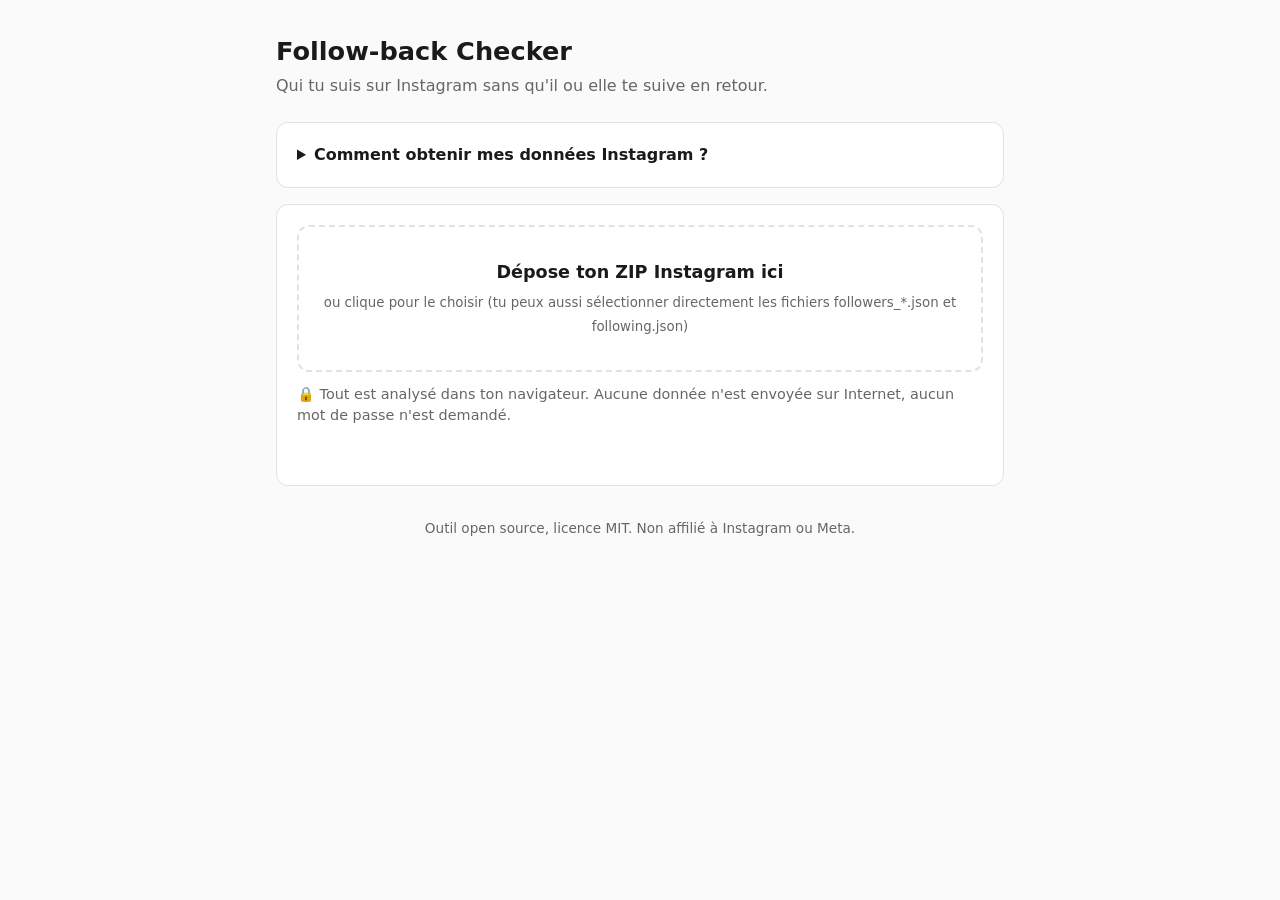
==== index.html @ a367725f "Outil de vérification des follow-back Instagram Page web autonome (index.html) qui lit l'export offi" ====
<!doctype html>
<html lang="fr">
<head>
<meta charset="utf-8">
<meta name="viewport" content="width=device-width, initial-scale=1">
<meta http-equiv="Content-Security-Policy" content="default-src 'none'; script-src 'unsafe-inline'; style-src 'unsafe-inline'; img-src data:; connect-src 'none'; form-action 'none'">
<title>Follow-back Checker</title>
<style>
  :root {
    --bg: #fafafa; --card: #ffffff; --text: #1a1a1a; --muted: #666;
    --border: #e2e2e2; --accent: #d62976; --accent-soft: #fde7f0; --ok: #1a7f37; --err: #b42318;
  }
  @media (prefers-color-scheme: dark) {
    :root {
      --bg: #121212; --card: #1e1e1e; --text: #ececec; --muted: #a0a0a0;
      --border: #333; --accent: #f06aa5; --accent-soft: #3a1f2c; --ok: #4ac26b; --err: #ff8a80;
    }
  }
  * { box-sizing: border-box; }
  body { margin: 0; background: var(--bg); color: var(--text);
         font: 16px/1.5 system-ui, -apple-system, "Segoe UI", Roboto, sans-serif; }
  main { max-width: 760px; margin: 0 auto; padding: 32px 16px 64px; }
  h1 { font-size: 1.6rem; margin: 0 0 4px; }
  .sub { color: var(--muted); margin: 0 0 24px; }
  .card { background: var(--card); border: 1px solid var(--border); border-radius: 12px; padding: 20px; margin-bottom: 16px; }
  details summary { cursor: pointer; font-weight: 600; }
  ol { padding-left: 20px; } li { margin: 4px 0; }
  #drop { border: 2px dashed var(--border); border-radius: 12px; padding: 32px 16px; text-align: center; cursor: pointer; transition: .15s; }
  #drop.over, #drop:hover { border-color: var(--accent); background: var(--accent-soft); }
  #drop strong { display: block; font-size: 1.1rem; margin-bottom: 4px; }
  #drop small { color: var(--muted); }
  .privacy { font-size: .9rem; color: var(--muted); margin-top: 12px; }
  #status { margin: 12px 0 0; min-height: 1.5em; }
  #status.err { color: var(--err); } #status.ok { color: var(--ok); }
  .stats { display: grid; grid-template-columns: repeat(3, 1fr); gap: 8px; margin-bottom: 16px; }
  .stat { text-align: center; padding: 12px 4px; border: 1px solid var(--border); border-radius: 10px; }
  .stat b { display: block; font-size: 1.5rem; }
  .stat span { font-size: .8rem; color: var(--muted); }
  .tabs { display: flex; gap: 8px; flex-wrap: wrap; margin-bottom: 12px; }
  .tabs button, .actions button { font: inherit; border: 1px solid var(--border); background: var(--card); color: var(--text);
         border-radius: 999px; padding: 6px 14px; cursor: pointer; }
  .tabs button[aria-selected="true"] { background: var(--accent); border-color: var(--accent); color: #fff; }
  .toolbar { display: flex; gap: 8px; flex-wrap: wrap; margin-bottom: 12px; }
  .toolbar input { flex: 1 1 200px; font: inherit; padding: 8px 12px; border: 1px solid var(--border); border-radius: 8px; background: var(--bg); color: var(--text); }
  .actions { display: flex; gap: 8px; flex-wrap: wrap; }
  ul#list { list-style: none; padding: 0; margin: 0; }
  ul#list li { display: flex; justify-content: space-between; align-items: center; gap: 8px; padding: 8px 4px; border-bottom: 1px solid var(--border); }
  ul#list a { color: var(--accent); text-decoration: none; word-break: break-all; }
  ul#list a:hover { text-decoration: underline; }
  ul#list time { color: var(--muted); font-size: .85rem; white-space: nowrap; }
  .empty { color: var(--muted); text-align: center; padding: 16px; }
  footer { color: var(--muted); font-size: .85rem; text-align: center; margin-top: 32px; }
  [hidden] { display: none !important; }
</style>
</head>
<body>
<main>
  <h1>Follow-back Checker</h1>
  <p class="sub">Qui tu suis sur Instagram sans qu'il ou elle te suive en retour.</p>

  <div class="card">
    <details>
      <summary>Comment obtenir mes données Instagram ?</summary>
      <ol>
        <li>Dans Instagram : <b>Paramètres</b> → <b>Espace comptes</b> → <b>Vos informations et autorisations</b> → <b>Télécharger vos informations</b>.</li>
        <li>Choisis <b>Télécharger ou transférer des informations</b>, ton compte Instagram, puis <b>Certaines de vos informations</b>.</li>
        <li>Coche uniquement <b>Followers et suivis</b> (section « Connexions »).</li>
        <li>Choisis <b>Télécharger sur l'appareil</b>, période <b>Depuis le début</b>, format <b>JSON</b> (important, pas HTML).</li>
        <li>Valide. Instagram t'envoie un lien par e-mail (quelques minutes à quelques heures). Télécharge le fichier ZIP.</li>
        <li>Dépose ce ZIP ci-dessous.</li>
      </ol>
    </details>
  </div>

  <div class="card">
    <div id="drop" role="button" tabindex="0" aria-label="Choisir le fichier ZIP de l'export Instagram">
      <strong>Dépose ton ZIP Instagram ici</strong>
      <small>ou clique pour le choisir (tu peux aussi sélectionner directement les fichiers followers_*.json et following.json)</small>
    </div>
    <input id="file" type="file" accept=".zip,.json,application/zip,application/json" multiple hidden>
    <p class="privacy">🔒 Tout est analysé dans ton navigateur. Aucune donnée n'est envoyée sur Internet, aucun mot de passe n'est demandé.</p>
    <p id="status" role="status"></p>
  </div>

  <div class="card" id="results" hidden>
    <div class="stats">
      <div class="stat"><b id="nFollowing">0</b><span>Abonnements</span></div>
      <div class="stat"><b id="nFollowers">0</b><span>Abonnés</span></div>
      <div class="stat"><b id="nNotBack">0</b><span>Ne te suivent pas</span></div>
    </div>
    <div class="tabs" role="tablist">
      <button role="tab" data-view="notBack" aria-selected="true">Ne me suivent pas en retour</button>
      <button role="tab" data-view="fans" aria-selected="false">Je ne les suis pas en retour</button>
      <button role="tab" data-view="mutual" aria-selected="false">Mutuels</button>
    </div>
    <div class="toolbar">
      <input id="search" type="search" placeholder="Filtrer par nom…" aria-label="Filtrer la liste">
      <div class="actions">
        <button id="copy" type="button">Copier</button>
        <button id="csv" type="button">Exporter CSV</button>
      </div>
    </div>
    <ul id="list"></ul>
  </div>

  <footer>Outil open source, licence MIT. Non affilié à Instagram ou Meta.</footer>
</main>

<script id="checker">
/*!
 * Follow-back Checker — logique d'analyse (navigateur + Node.js).
 * Lit l'export officiel Instagram (ZIP ou fichiers JSON) entièrement en local.
 * Licence MIT.
 */
(function (root, factory) {
  const api = factory();
  if (typeof module === "object" && module.exports) module.exports = api;
  else root.FollowbackChecker = api;
})(typeof self !== "undefined" ? self : this, function () {
  "use strict";

  // Accepte "/" et "\" (certains outils Windows écrivent des "\" dans les ZIP).
  const FOLLOWERS_RE = /(^|[\/\\])followers(_\d+)?\.(json|html)$/i;
  const FOLLOWING_RE = /(^|[\/\\])following\.(json|html)$/i;

  // ---------------------------------------------------------------------------
  // Lecture ZIP minimale (sans dépendance) : on ne lit que les fichiers utiles,
  // par tranches, pour supporter de gros exports sans tout charger en mémoire.
  // ---------------------------------------------------------------------------

  async function readSlice(blob, start, end) {
    return new DataView(await blob.slice(start, end).arrayBuffer());
  }

  function decodeName(view, offset, len, utf8) {
    const bytes = new Uint8Array(view.buffer, view.byteOffset + offset, len);
    return new TextDecoder(utf8 ? "utf-8" : "latin1").decode(bytes);
  }

  async function listZipEntries(blob) {
    const tailLen = Math.min(blob.size, 22 + 0xffff + 20);
    const tailStart = blob.size - tailLen;
    const tail = await readSlice(blob, tailStart, blob.size);
    let eocd = -1;
    for (let i = tail.byteLength - 22; i >= 0; i--) {
      if (tail.getUint32(i, true) === 0x06054b50) { eocd = i; break; }
    }
    if (eocd < 0) throw new Error("Ce fichier n'est pas un ZIP valide.");

    let count = tail.getUint16(eocd + 10, true);
    let cdSize = tail.getUint32(eocd + 12, true);
    let cdOffset = tail.getUint32(eocd + 16, true);

    // ZIP64
    if (cdOffset === 0xffffffff || count === 0xffff || cdSize === 0xffffffff) {
      const loc = eocd - 20;
      if (loc < 0 || tail.getUint32(loc, true) !== 0x07064b50) throw new Error("Format ZIP64 non reconnu.");
      const z64Off = Number(tail.getBigUint64(loc + 8, true));
      const z64 = await readSlice(blob, z64Off, z64Off + 56);
      if (z64.getUint32(0, true) !== 0x06064b50) throw new Error("Format ZIP64 non reconnu.");
      count = Number(z64.getBigUint64(32, true));
      cdSize = Number(z64.getBigUint64(40, true));
      cdOffset = Number(z64.getBigUint64(48, true));
    }

    const cd = await readSlice(blob, cdOffset, cdOffset + cdSize);
    const entries = [];
    let p = 0;
    for (let n = 0; n < count && p + 46 <= cd.byteLength; n++) {
      if (cd.getUint32(p, true) !== 0x02014b50) break;
      const flags = cd.getUint16(p + 8, true);
      const method = cd.getUint16(p + 10, true);
      let compSize = cd.getUint32(p + 20, true);
      let size = cd.getUint32(p + 24, true);
      const nameLen = cd.getUint16(p + 28, true);
      const extraLen = cd.getUint16(p + 30, true);
      const commentLen = cd.getUint16(p + 32, true);
      let localOffset = cd.getUint32(p + 42, true);
      const name = decodeName(cd, p + 46, nameLen, flags & 0x800);

      // Champ extra ZIP64 (0x0001)
      let e = p + 46 + nameLen;
      const eEnd = e + extraLen;
      while (e + 4 <= eEnd) {
        const id = cd.getUint16(e, true), len = cd.getUint16(e + 2, true);
        if (id === 0x0001) {
          let q = e + 4;
          if (size === 0xffffffff) { size = Number(cd.getBigUint64(q, true)); q += 8; }
          if (compSize === 0xffffffff) { compSize = Number(cd.getBigUint64(q, true)); q += 8; }
          if (localOffset === 0xffffffff) { localOffset = Number(cd.getBigUint64(q, true)); }
        }
        e += 4 + len;
      }

      entries.push({ name, method, compSize, size, localOffset, encrypted: !!(flags & 1) });
      p += 46 + nameLen + extraLen + commentLen;
    }
    return entries;
  }

  async function readZipEntryText(blob, entry) {
    if (entry.encrypted) throw new Error("Le ZIP est chiffré.");
    const lh = await readSlice(blob, entry.localOffset, entry.localOffset + 30);
    if (lh.getUint32(0, true) !== 0x04034b50) throw new Error("ZIP corrompu (" + entry.name + ").");
    const dataStart = entry.localOffset + 30 + lh.getUint16(26, true) + lh.getUint16(28, true);
    const data = blob.slice(dataStart, dataStart + entry.compSize);

    if (entry.method === 0) return await data.text();
    if (entry.method === 8) {
      if (typeof DecompressionStream === "undefined") {
        throw new Error("Navigateur trop ancien pour lire le ZIP. Mets-le à jour, ou décompresse le ZIP et sélectionne les fichiers JSON.");
      }
      const stream = data.stream().pipeThrough(new DecompressionStream("deflate-raw"));
      return await new Response(stream).text();
    }
    throw new Error("Méthode de compression non supportée (" + entry.method + ").");
  }

  // ---------------------------------------------------------------------------
  // Collecte des fichiers JSON utiles (depuis un ZIP ou des fichiers choisis).
  // Retourne [{ name, text }].
  // ---------------------------------------------------------------------------

  function isRelevant(name) {
    return FOLLOWERS_RE.test(name) || FOLLOWING_RE.test(name);
  }

  async function collectJsonFiles(files) {
    const out = [];
    for (const f of files) {
      const name = f.webkitRelativePath || f.name;
      if (/\.zip$/i.test(name) || f.type === "application/zip" || f.type === "application/x-zip-compressed") {
        const entries = await listZipEntries(f);
        for (const en of entries) {
          if (isRelevant(en.name)) out.push({ name: en.name, text: await readZipEntryText(f, en) });
        }
      } else if (isRelevant(name)) {
        out.push({ name, text: await f.text() });
      }
    }
    return out;
  }

  // ---------------------------------------------------------------------------
  // Parsing des JSON Instagram. Le format a varié selon les années :
  //  - followers_1.json : [ { title, string_list_data: [{ href, value, timestamp }] } ]
  //  - following.json   : { relationships_following: [ { title, string_list_data: [{ href, timestamp }] } ] }
  //    (dans les exports récents, le pseudo est dans "title" et "value" est absent)
  // ---------------------------------------------------------------------------

  function usernameFromHref(href) {
    if (!href) return "";
    const m = String(href).match(/instagram\.com\/(?:_u\/)?([^/?#]+)/i);
    return m ? decodeURIComponent(m[1]) : "";
  }

  function extractUsers(data) {
    let items = [];
    if (Array.isArray(data)) items = data;
    else if (data && typeof data === "object") {
      for (const v of Object.values(data)) if (Array.isArray(v)) items = items.concat(v);
    }
    const users = [];
    for (const it of items) {
      if (!it || typeof it !== "object") continue;
      const s = (Array.isArray(it.string_list_data) && it.string_list_data[0]) || {};
      const username = (s.value || it.title || usernameFromHref(s.href) || "").trim().replace(/^@/, "").toLowerCase();
      if (username) users.push({ username, timestamp: Number(s.timestamp) || 0 });
    }
    return users;
  }

  function dedupe(users) {
    const map = new Map();
    for (const u of users) if (!map.has(u.username)) map.set(u.username, u);
    return [...map.values()];
  }

  function analyze(files) {
    const followerFiles = files.filter((f) => FOLLOWERS_RE.test(f.name));
    const followingFiles = files.filter((f) => FOLLOWING_RE.test(f.name));

    if ([...followerFiles, ...followingFiles].some((f) => /\.html$/i.test(f.name))) {
      throw new Error("Ton export est au format HTML. Refais la demande en choisissant le format JSON.");
    }
    if (!followerFiles.length && !followingFiles.length) {
      throw new Error("Aucun fichier followers/following trouvé. Vérifie que tu as bien coché « Followers et suivis » lors de l'export.");
    }
    if (!followerFiles.length) throw new Error("Fichier followers_1.json introuvable dans l'export.");
    if (!followingFiles.length) throw new Error("Fichier following.json introuvable dans l'export.");

    const parse = (f) => {
      try { return extractUsers(JSON.parse(f.text)); }
      catch { throw new Error("Impossible de lire " + f.name + " (JSON invalide)."); }
    };

    const followers = dedupe(followerFiles.flatMap(parse));
    const following = dedupe(followingFiles.flatMap(parse));
    const followerSet = new Set(followers.map((u) => u.username));
    const followingSet = new Set(following.map((u) => u.username));
    const byName = (a, b) => a.username.localeCompare(b.username);

    return {
      followers,
      following,
      notBack: following.filter((u) => !followerSet.has(u.username)).sort(byName),
      fans: followers.filter((u) => !followingSet.has(u.username)).sort(byName),
      mutual: following.filter((u) => followerSet.has(u.username)).sort(byName),
    };
  }

  return { collectJsonFiles, analyze, extractUsers, listZipEntries, readZipEntryText };
});
</script>
<script>
(() => {
  const $ = (id) => document.getElementById(id);
  const drop = $("drop"), input = $("file"), status = $("status");
  let result = null, view = "notBack";

  const setStatus = (msg, cls = "") => { status.textContent = msg; status.className = cls; };

  async function handle(files) {
    files = [...files];
    if (!files.length) return;
    setStatus("Analyse en cours…");
    try {
      const entries = await FollowbackChecker.collectJsonFiles(files);
      result = FollowbackChecker.analyze(entries);
      setStatus("Analyse terminée ✔", "ok");
      render();
    } catch (e) {
      console.error(e);
      $("results").hidden = true;
      setStatus(e.message || String(e), "err");
    }
  }

  function render() {
    $("results").hidden = false;
    $("nFollowing").textContent = result.following.length;
    $("nFollowers").textContent = result.followers.length;
    $("nNotBack").textContent = result.notBack.length;
    const q = $("search").value.trim().toLowerCase();
    const items = result[view].filter((u) => u.username.includes(q));
    const list = $("list");
    list.replaceChildren();
    if (!items.length) {
      const li = document.createElement("li");
      li.className = "empty";
      li.textContent = q ? "Aucun résultat pour ce filtre." : "Personne dans cette liste 🎉";
      list.append(li);
      return;
    }
    for (const u of items) {
      const li = document.createElement("li");
      const a = document.createElement("a");
      a.href = "https://www.instagram.com/" + encodeURIComponent(u.username) + "/";
      a.target = "_blank"; a.rel = "noopener noreferrer";
      a.textContent = "@" + u.username;
      li.append(a);
      if (u.timestamp) {
        const t = document.createElement("time");
        const d = new Date(u.timestamp * 1000);
        t.dateTime = d.toISOString();
        t.textContent = (view === "fans" ? "te suit depuis le " : "suivi depuis le ") + d.toLocaleDateString("fr-FR");
        li.append(t);
      }
      list.append(li);
    }
  }

  drop.addEventListener("click", () => input.click());
  drop.addEventListener("keydown", (e) => { if (e.key === "Enter" || e.key === " ") { e.preventDefault(); input.click(); } });
  input.addEventListener("change", () => { handle(input.files); input.value = ""; });
  ["dragenter", "dragover"].forEach((ev) => drop.addEventListener(ev, (e) => { e.preventDefault(); drop.classList.add("over"); }));
  ["dragleave", "drop"].forEach((ev) => drop.addEventListener(ev, (e) => { e.preventDefault(); drop.classList.remove("over"); }));
  drop.addEventListener("drop", (e) => handle(e.dataTransfer.files));

  document.querySelectorAll('[role="tab"]').forEach((b) => b.addEventListener("click", () => {
    view = b.dataset.view;
    document.querySelectorAll('[role="tab"]').forEach((x) => x.setAttribute("aria-selected", String(x === b)));
    render();
  }));
  $("search").addEventListener("input", render);

  $("copy").addEventListener("click", async () => {
    const text = result[view].map((u) => "@" + u.username).join("\n");
    try { await navigator.clipboard.writeText(text); setStatus("Liste copiée dans le presse-papiers ✔", "ok"); }
    catch { setStatus("Copie impossible dans ce navigateur.", "err"); }
  });
  $("csv").addEventListener("click", () => {
    const rows = [["username", "profil", "date"]].concat(result[view].map((u) => [
      u.username, "https://www.instagram.com/" + u.username + "/",
      u.timestamp ? new Date(u.timestamp * 1000).toISOString().slice(0, 10) : ""]));
    const csv = rows.map((r) => r.map((c) => '"' + String(c).replace(/"/g, '""') + '"').join(",")).join("\r\n");
    const a = document.createElement("a");
    a.href = URL.createObjectURL(new Blob(["﻿" + csv], { type: "text/csv;charset=utf-8" }));
    a.download = "instagram-" + view + ".csv";
    a.click();
    setTimeout(() => URL.revokeObjectURL(a.href), 1000);
  });
})();
</script>
</body>
</html>
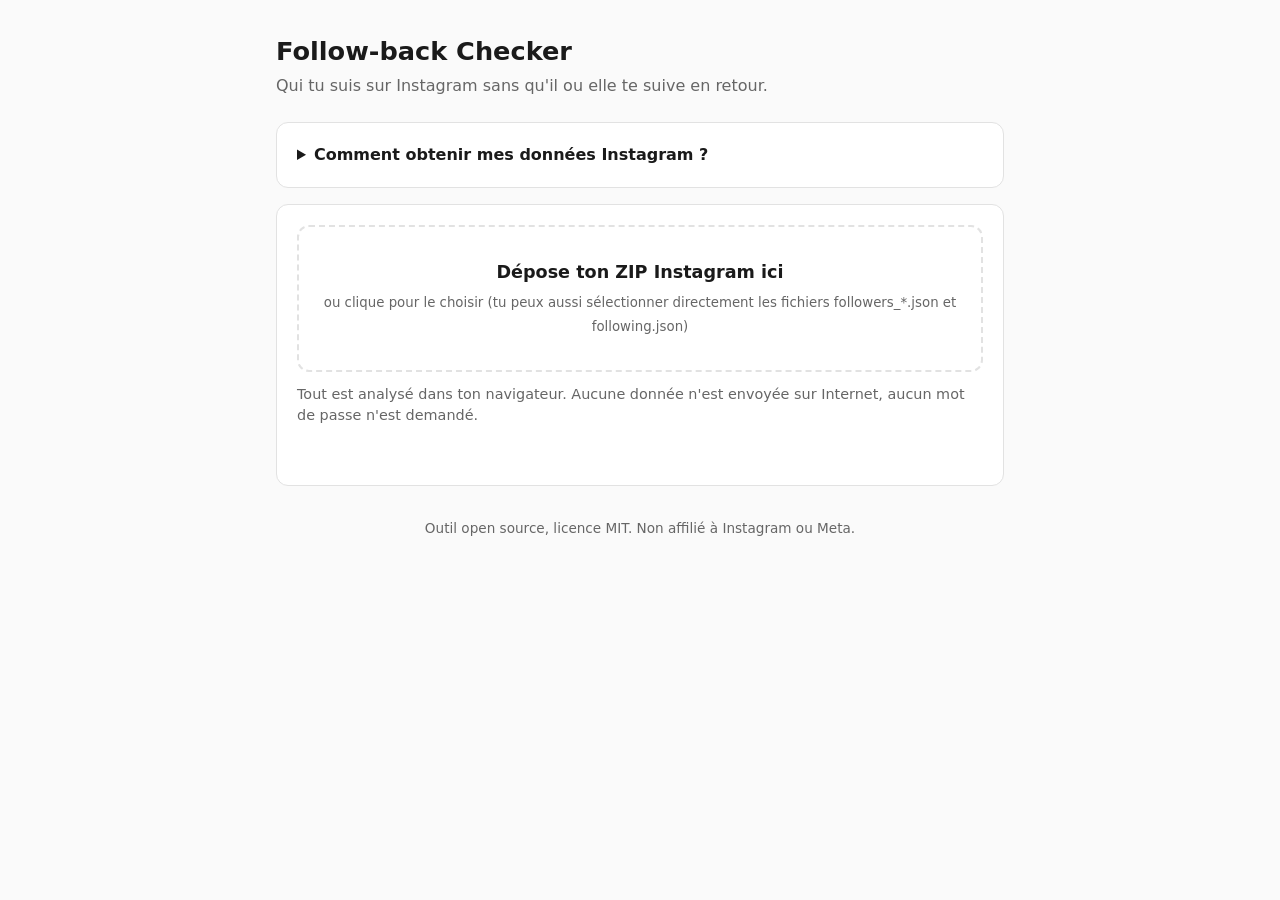
==== commit 76d8b8cc: "README simplifié et suppression des emojis Installation de l'extension réécrite pas à pas pour un pu" ====
--- a/index.html
+++ b/index.html
@@ -78,7 +78,7 @@
       <small>ou clique pour le choisir (tu peux aussi sélectionner directement les fichiers followers_*.json et following.json)</small>
     </div>
     <input id="file" type="file" accept=".zip,.json,application/zip,application/json" multiple hidden>
-    <p class="privacy">🔒 Tout est analysé dans ton navigateur. Aucune donnée n'est envoyée sur Internet, aucun mot de passe n'est demandé.</p>
+    <p class="privacy">Tout est analysé dans ton navigateur. Aucune donnée n'est envoyée sur Internet, aucun mot de passe n'est demandé.</p>
     <p id="status" role="status"></p>
   </div>
 
@@ -327,7 +327,7 @@
     try {
       const entries = await FollowbackChecker.collectJsonFiles(files);
       result = FollowbackChecker.analyze(entries);
-      setStatus("Analyse terminée ✔", "ok");
+      setStatus("Analyse terminée.", "ok");
       render();
     } catch (e) {
       console.error(e);
@@ -348,7 +348,7 @@
     if (!items.length) {
       const li = document.createElement("li");
       li.className = "empty";
-      li.textContent = q ? "Aucun résultat pour ce filtre." : "Personne dans cette liste 🎉";
+      li.textContent = q ? "Aucun résultat pour ce filtre." : "Personne dans cette liste.";
       list.append(li);
       return;
     }
@@ -386,7 +386,7 @@
 
   $("copy").addEventListener("click", async () => {
     const text = result[view].map((u) => "@" + u.username).join("\n");
-    try { await navigator.clipboard.writeText(text); setStatus("Liste copiée dans le presse-papiers ✔", "ok"); }
+    try { await navigator.clipboard.writeText(text); setStatus("Liste copiée dans le presse-papiers.", "ok"); }
     catch { setStatus("Copie impossible dans ce navigateur.", "err"); }
   });
   $("csv").addEventListener("click", () => {
